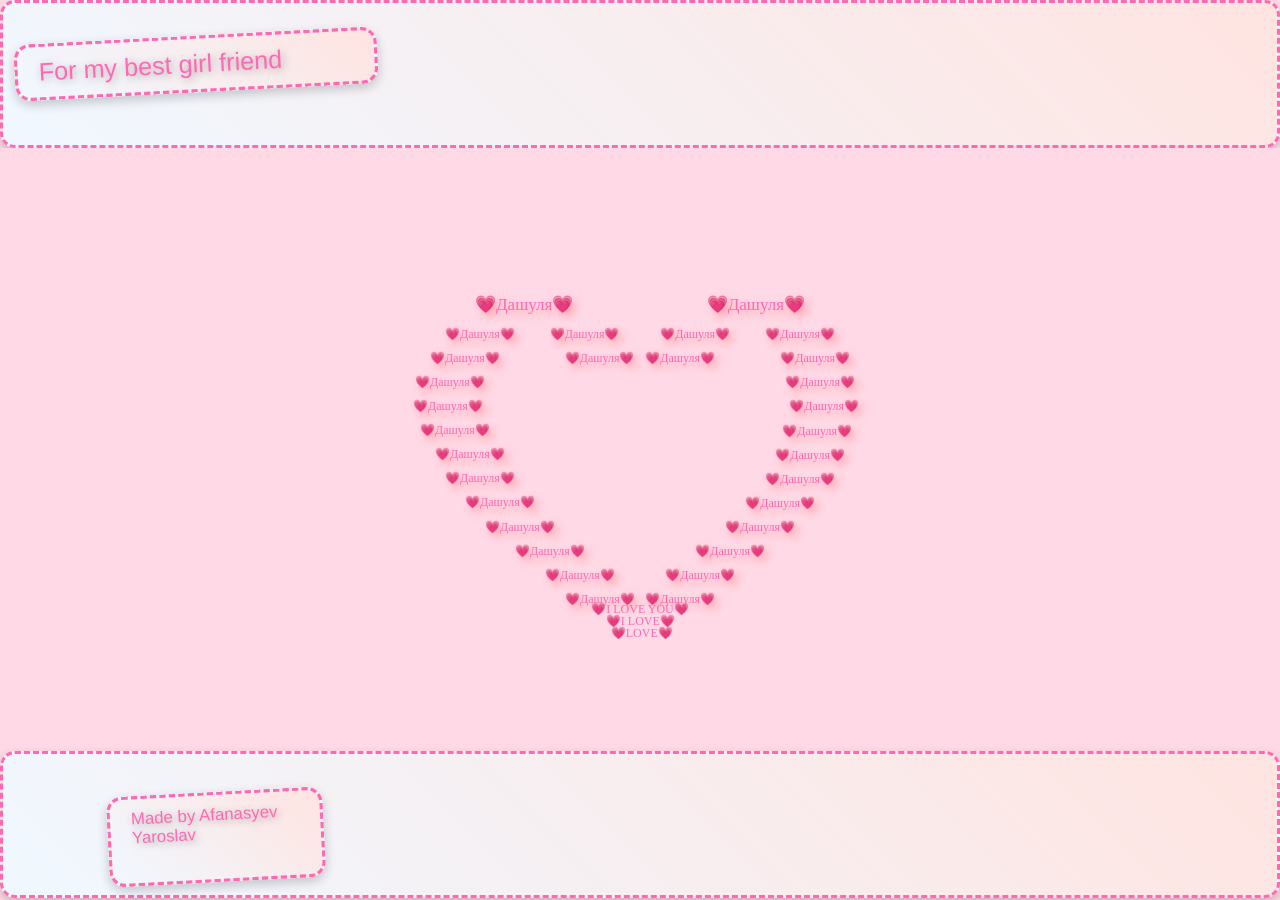
==== index.html @ 137cdc4a "Add files via upload" ====
<!DOCTYPE html>
<html lang="en">

<head>
    <meta charset="UTF-8">
    <meta name="viewport" content="width=device-width, initial-scale=1.0">
    <title>💗Дашуля💗</title>
    <link rel="stylesheet" href="style.css">
</head>

<body>
    <header>
        <p class="text_header">For my best girl friend</p>
    </header>
    <main>
        <div class="container_main">
            <div class="container">
                <div class="con one">
                    <p class="text">💗Дашуля💗</p>
                </div>
                <div class="con two">
                    <p class="text two1">💗Дашуля💗</p>
                    <p class="text two2">💗Дашуля💗</p>
                </div>
                <div class="con three">
                    <p class="text three1">💗Дашуля💗</p>
                    <p class="text three2">💗Дашуля💗</p>
                </div>
                <div class="con four">
                    <p class="text">💗Дашуля💗</p>
                </div>
                <div class="con five">
                    <p class="text">💗Дашуля💗</p>
                </div>
                <div class="con six">
                    <p class="text">💗Дашуля💗</p>
                </div>
                <div class="con seven">
                    <p class="text">💗Дашуля💗</p>
                </div>
                <div class="con eight">
                    <p class="text">💗Дашуля💗</p>
                </div>
                <div class="con nine">
                    <p class="text">💗Дашуля💗</p>
                </div>
                <div class="con ten">
                    <p class="text">💗Дашуля💗</p>
                </div>
                <div class="con eleven">
                    <p class="text">💗Дашуля💗</p>
                </div>
                <div class="con twelve">
                    <p class="text">💗Дашуля💗</p>
                </div>
                <div class="con threeting">
                    <p class="text">💗Дашуля💗</p>
                </div>
            </div>
            <div class="container clon">
                <div class="con one">
                    <p class="text1">💗Дашуля💗</p>
                </div>
                <div class="con two">
                    <p class="text1 two1">💗Дашуля💗</p>
                    <p class="text1 two2">💗Дашуля💗</p>
                </div>
                <div class="con three">
                    <p class="text1 three1">💗Дашуля💗</p>
                    <p class="text1 three2">💗Дашуля💗</p>
                </div>
                <div class="con four">
                    <p class="text1 four">💗Дашуля💗</p>
                </div>
                <div class="con five">
                    <p class="text1 five">💗Дашуля💗</p>
                </div>
                <div class="con six">
                    <p class="text1 five">💗Дашуля💗</p>
                </div>
                <div class="con seven">
                    <p class="text1 7">💗Дашуля💗</p>
                </div>
                <div class="con eight">
                    <p class="text1 8">💗Дашуля💗</p>
                </div>
                <div class="con nine">
                    <p class="text1 9">💗Дашуля💗</p>
                </div>
                <div class="con ten">
                    <p class="text1 10">💗Дашуля💗</p>
                </div>
                <div class="con eleven">
                    <p class="text1 ">💗Дашуля💗</p>
                </div>
                <div class="con twelve">
                    <p class="text1 ">💗Дашуля💗</p>
                </div>
                <div class="con threeting">
                    <p class="text1 ">💗Дашуля💗</p>
                </div>
            </div>
        </div>
        <div class="cont_lov">
            <p class="text_lov1">💗I LOVE YOU💗</p>
            <p class="text_lov2">💗I LOVE💗</p>
            <p class="text_lov3">💗LOVE💗</p>
        </div>
    </main>
    <footer>
        <p class="text_footer">Made by Afanasyev Yaroslav</p>
    </footer>

</body>

</html>
---- style.css ----
body {
     background-color: rgb(255, 217, 230);
     margin: 0;
     padding: 0;
 }

 header {
     height: 13.5vh;
     position: relative;
     font-family: 'Comic Sans MS', cursive, sans-serif;
     /* Забавный шрифт для игривого настроения */
     font-size: 24px;
     /* Размер шрифта */
     color: #ff69b4;
     /* Ярко-розовый цвет текста */
     text-shadow: 2px 2px 8px rgba(0, 0, 0, 0.3);
     /* Тень под текстом для объема */
     background: linear-gradient(45deg, #f0f8ff, #ffe4e1);
     /* Градиентный фон для текста */
     padding: 10px 20px;
     /* Внутренние отступы вокруг текста */
     border-radius: 15px;
     /* Скругление углов блока */
     border: 3px dashed #ff69b4;
     /* Стильная рамка с точками */
     box-shadow: 0 4px 10px rgba(0, 0, 0, 0.2);
     /* Тень вокруг блока для глубины */

     transition: all 0.3s ease;
     /* Плавное изменение стилей при наведении */

 }

 .text_header {
     width: 300px;
     font-family: 'Comic Sans MS', cursive, sans-serif;
     /* Забавный шрифт для игривого настроения */
     font-size: 24px;
     /* Размер шрифта */
     color: #ff69b4;
     /* Ярко-розовый цвет текста */
     text-shadow: 2px 2px 8px rgba(0, 0, 0, 0.3);
     /* Тень под текстом для объема */
     background: linear-gradient(45deg, #f0f8ff, #ffe4e1);
     /* Градиентный фон для текста */
     padding: 10px 20px;
     /* Внутренние отступы вокруг текста */
     border-radius: 15px;
     /* Скругление углов блока */
     border: 3px dashed #ff69b4;
     /* Стильная рамка с точками */
     box-shadow: 0 4px 10px rgba(0, 0, 0, 0.2);
     /* Тень вокруг блока для глубины */
     transform: rotate(-3deg) scale(1.05);
     /* Небольшой наклон и увеличение для динамики */
     transition: all 0.3s ease;
     /* Плавное изменение стилей при наведении */
 }












 main {
     position: relative;
     background-color: rgb(255, 217, 230);
     height: 67vh;
 }

 /*Контейнеры*/
 .container_main {
     display: flex;
     justify-content: center;
     align-items: center;
     height: 70vh;
 }


 .clon {
     transform: scaleX(-1);
     margin-left: -50px;
 }

 .con {
     display: flex;
     line-height: 0.01;
     font-size: 12px;
     text-shadow: 4px 4px 10px rgba(255, 0, 0, 0.3);
     color: #ff69b4;
 }

 .text {
     margin-left: 20px;
 }

 .text1 {
     transform: scaleX(-1);
     margin-left: 20px;
 }

 .container {
     height: 500px;
     width: 300px;
     margin-top: 150px;
 }

 .cont_lov {

     position: fixed;
     font-size: 12px;
     line-height: 0.01;
     top: 69vh;
     left: 50%;
     transform: translate(-50%, -50%);
     color: #ff69b4;
 }

 .text_lov2 {
     margin-left: 15%;
 }

 .text_lov3 {
     margin-left: 20%;
 }




 /*Основные элементы*/
 .one {
     margin-left: 90px;
     font-size: 17px;
 }

 .two {
     gap: 15px;
     margin-left: 60px;
 }

 .three {
     gap: 45px;
     margin-left: 45px;
 }

 .four {
     margin-left: 30px;
 }

 .five {
     margin-left: 28px;
 }

 .six {
     margin-left: 35px;
 }

 .seven {
     margin-left: 50px;
 }

 .eight {
     margin-left: 60px;
 }

 .nine {
     margin-left: 80px;
 }

 .ten {
     margin-left: 100px;
 }

 .eleven {
     margin-left: 130px;
 }

 .twelve {
     margin-left: 160px;
 }

 .threeting {
     margin-left: 180px;
 }









 footer {
     position: relative;
     height: 13.5vh;
     font-family: 'Comic Sans MS', cursive, sans-serif;
     /* Забавный шрифт для игривого настроения */
     font-size: 24px;
     /* Размер шрифта */
     color: #ff69b4;
     /* Ярко-розовый цвет текста */
     text-shadow: 2px 2px 8px rgba(0, 0, 0, 0.3);
     /* Тень под текстом для объема */
     background: linear-gradient(45deg, #f0f8ff, #ffe4e1);
     /* Градиентный фон для текста */
     padding: 10px 20px;
     /* Внутренние отступы вокруг текста */
     border-radius: 15px;
     /* Скругление углов блока */
     border: 3px dashed #ff69b4;
     /* Стильная рамка с точками */
     box-shadow: 0 4px 10px rgba(0, 0, 0, 0.2);
     /* Тень вокруг блока для глубины */
     transition: all 0.3s ease;
     /* Плавное изменение стилей при наведении */
 }

 .text_footer {
     margin-left: 78%;
     font-family: 'Comic Sans MS', cursive, sans-serif;
     /* Забавный шрифт для игривого настроения */
     font-size: 24px;
     /* Размер шрифта */
     color: #ff69b4;
     /* Ярко-розовый цвет текста */
     text-shadow: 2px 2px 8px rgba(0, 0, 0, 0.3);
     /* Тень под текстом для объема */
     background: linear-gradient(45deg, #f0f8ff, #ffe4e1);
     /* Градиентный фон для текста */
     padding: 10px 20px;
     /* Внутренние отступы вокруг текста */
     border-radius: 15px;
     /* Скругление углов блока */
     border: 3px dashed #ff69b4;
     /* Стильная рамка с точками */
     box-shadow: 0 4px 10px rgba(0, 0, 0, 0.2);
     /* Тень вокруг блока для глубины */
     transform: rotate(-3deg) scale(1.05);
     /* Небольшой наклон и увеличение для динамики */
     transition: all 0.3s ease;
     /* Плавное изменение стилей при наведении */
     width: 250px;
     height: 60px;
 }



 @media(max-width: 550px) {

     .container_main {
         transform: scale(0.7);
     }

     .clon {
         margin-left: 10px;
     }

     .cont_lov {
         font-size: 8px;
         top: 63.5vh;
     }

     .text_header {
         width: 200px;
     }

     .clon {
         left: 0;
     }

     .text {
         margin-left: 1px;
     }

     .text1 {
         margin-left: 1px;
     }




     .one {
         margin-left: 60px;
     }

     .two {
         gap: 1px;
         margin-left: 30px;
     }

     .three {
         gap: 16px;
         margin-left: 20px;
     }

     .four {
         margin-left: 10px;
     }

     .five {
         margin-left: 8px;
     }

     .six {
         margin-left: 11px;
     }

     .seven {
         margin-left: 20px;
     }

     .eight {
         margin-left: 40px;
     }

     .nine {
         margin-left: 50px;
     }

     .ten {
         margin-left: 70px;
     }

     .eleven {
         margin-left: 90px;
     }

     .twelve {
         margin-left: 110px;
     }

     .threeting {
         font-size: 10px;
         margin-left: 130px;
     }
 }













 @media(max-width: 1600px) {
     .text_footer {
         font-size: 16px;
         margin-left: 90px;
         margin-top: 30px;
         width: 160px;
     }
 }
@media(max-width: 405px){
    .threeting{
        margin-left: 125px;
    }
}
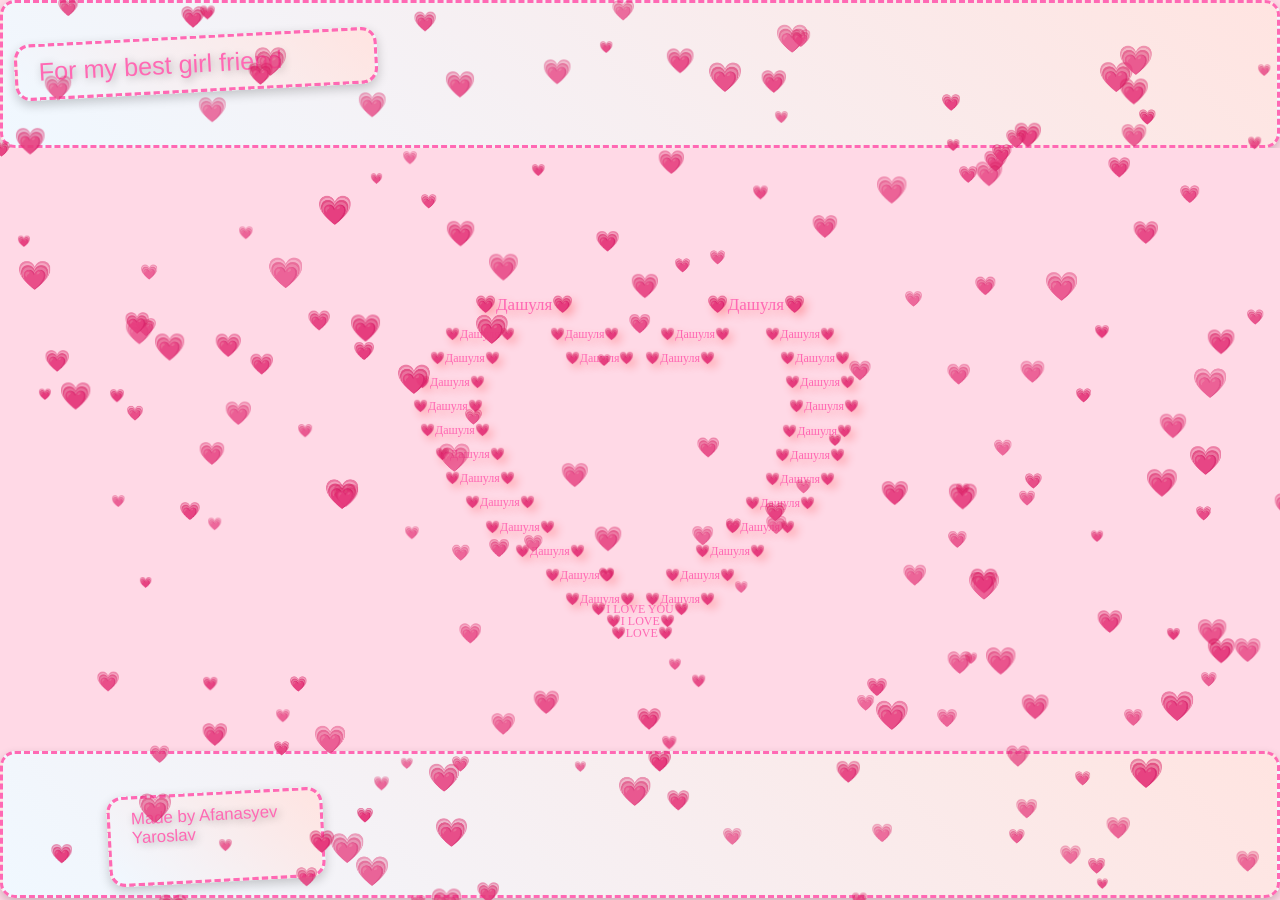
==== commit 03fc70b1: "Add files via upload" ====
--- a/index.html
+++ b/index.html
@@ -110,7 +110,7 @@
     <footer>
         <p class="text_footer">Made by Afanasyev Yaroslav</p>
     </footer>
-
+<script src="script.js"></script>
 </body>
 
 </html>
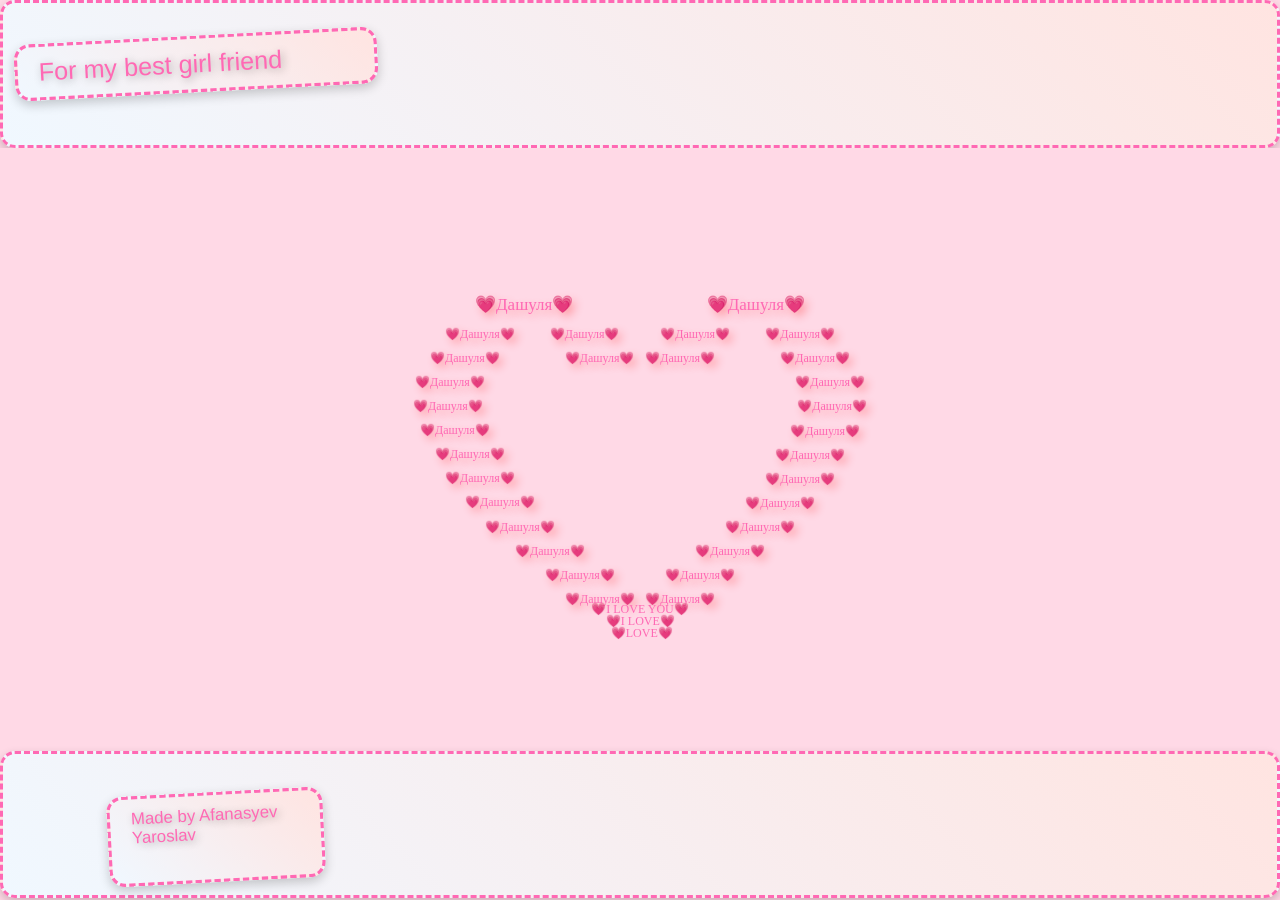
==== commit d65be862: "Add files via upload" ====
--- a/index.html
+++ b/index.html
@@ -70,25 +70,25 @@
                     <p class="text1 three2">💗Дашуля💗</p>
                 </div>
                 <div class="con four">
-                    <p class="text1 four">💗Дашуля💗</p>
+                    <p class="text1 ">💗Дашуля💗</p>
                 </div>
                 <div class="con five">
-                    <p class="text1 five">💗Дашуля💗</p>
+                    <p class="text1 ">💗Дашуля💗</p>
                 </div>
                 <div class="con six">
-                    <p class="text1 five">💗Дашуля💗</p>
+                    <p class="text1 ">💗Дашуля💗</p>
                 </div>
                 <div class="con seven">
-                    <p class="text1 7">💗Дашуля💗</p>
+                    <p class="text1 ">💗Дашуля💗</p>
                 </div>
                 <div class="con eight">
-                    <p class="text1 8">💗Дашуля💗</p>
+                    <p class="text1 ">💗Дашуля💗</p>
                 </div>
                 <div class="con nine">
-                    <p class="text1 9">💗Дашуля💗</p>
+                    <p class="text1">💗Дашуля💗</p>
                 </div>
                 <div class="con ten">
-                    <p class="text1 10">💗Дашуля💗</p>
+                    <p class="text1">💗Дашуля💗</p>
                 </div>
                 <div class="con eleven">
                     <p class="text1 ">💗Дашуля💗</p>
@@ -110,7 +110,7 @@
     <footer>
         <p class="text_footer">Made by Afanasyev Yaroslav</p>
     </footer>
-<script src="script.js"></script>
+
 </body>
 
 </html>
--- a/style.css
+++ b/style.css
@@ -259,7 +259,7 @@
      }
 
      .clon {
-         margin-left: 10px;
+         margin-left: 0px;
      }
 
      .cont_lov {
@@ -269,8 +269,11 @@
 
      .text_header {
          width: 200px;
-     }
-
+         margin-bottom: 40px;
+     }
+     .text_header{
+        margin-bottom: 20px;
+     }
      .clon {
          left: 0;
      }
@@ -364,6 +367,32 @@
  }
 @media(max-width: 405px){
     .threeting{
-        margin-left: 125px;
-    }
+        margin-left: 115px;
+    }
+    .twelve{
+        margin-left: 105px;
+    }
+    .three{
+        margin-left: 15px;
+    }
+}
+
+
+@media(max-height:844px){
+    main{
+        height: 66vh;
+    }
+    .cont_lov{
+        top: 69vh;
+    }
+    .text_footer{
+        margin-top: -5px;
+    }
+    .text_header{
+        margin-top: -5px;
+    }
+    .clon{
+        margin-left: -40px;
+    }
+
 }
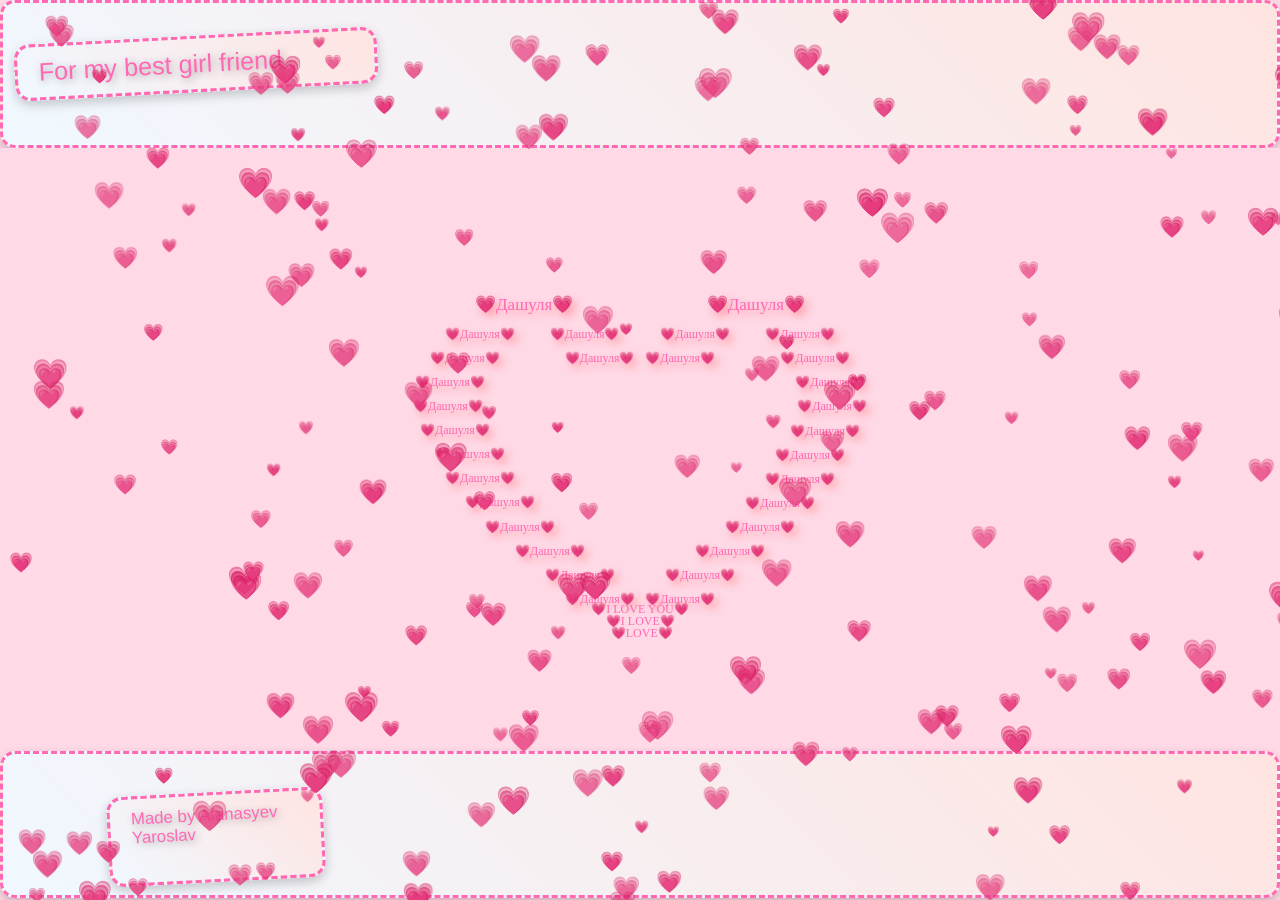
==== commit 2f4d5879: "index.html" ====
--- a/index.html
+++ b/index.html
@@ -110,7 +110,7 @@
     <footer>
         <p class="text_footer">Made by Afanasyev Yaroslav</p>
     </footer>
-
+    <script src="script.js"></script>
 </body>
 
-</html>+</html>
--- a/style.css
+++ b/style.css
@@ -383,7 +383,7 @@
         height: 66vh;
     }
     .cont_lov{
-        top: 69vh;
+        top: 70vh;
     }
     .text_footer{
         margin-top: -5px;
@@ -395,4 +395,4 @@
         margin-left: -40px;
     }
 
-}+}
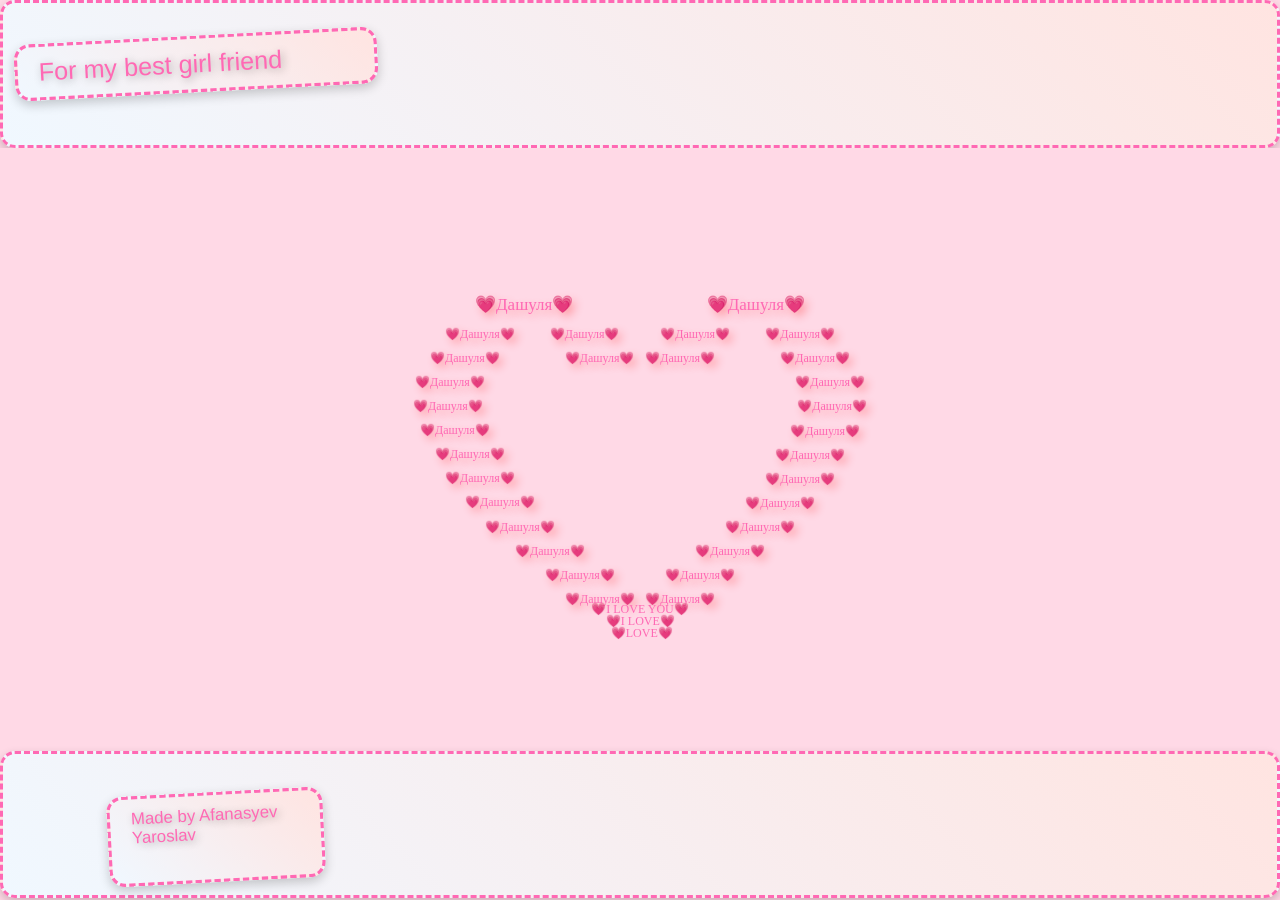
==== commit 2ccedd3b: "Update index.html" ====
--- a/index.html
+++ b/index.html
@@ -110,7 +110,7 @@
     <footer>
         <p class="text_footer">Made by Afanasyev Yaroslav</p>
     </footer>
-    <script src="script.js"></script>
+  
 </body>
 
 </html>
--- a/style.css
+++ b/style.css
@@ -375,6 +375,7 @@
     .three{
         margin-left: 15px;
     }
+    
 }
 
 
@@ -382,9 +383,7 @@
     main{
         height: 66vh;
     }
-    .cont_lov{
-        top: 70vh;
-    }
+    
     .text_footer{
         margin-top: -5px;
     }
@@ -394,5 +393,9 @@
     .clon{
         margin-left: -40px;
     }
+    .cont_lov{
+        top: 65vh;
+        margin-top: 60px;
+    }
 
 }
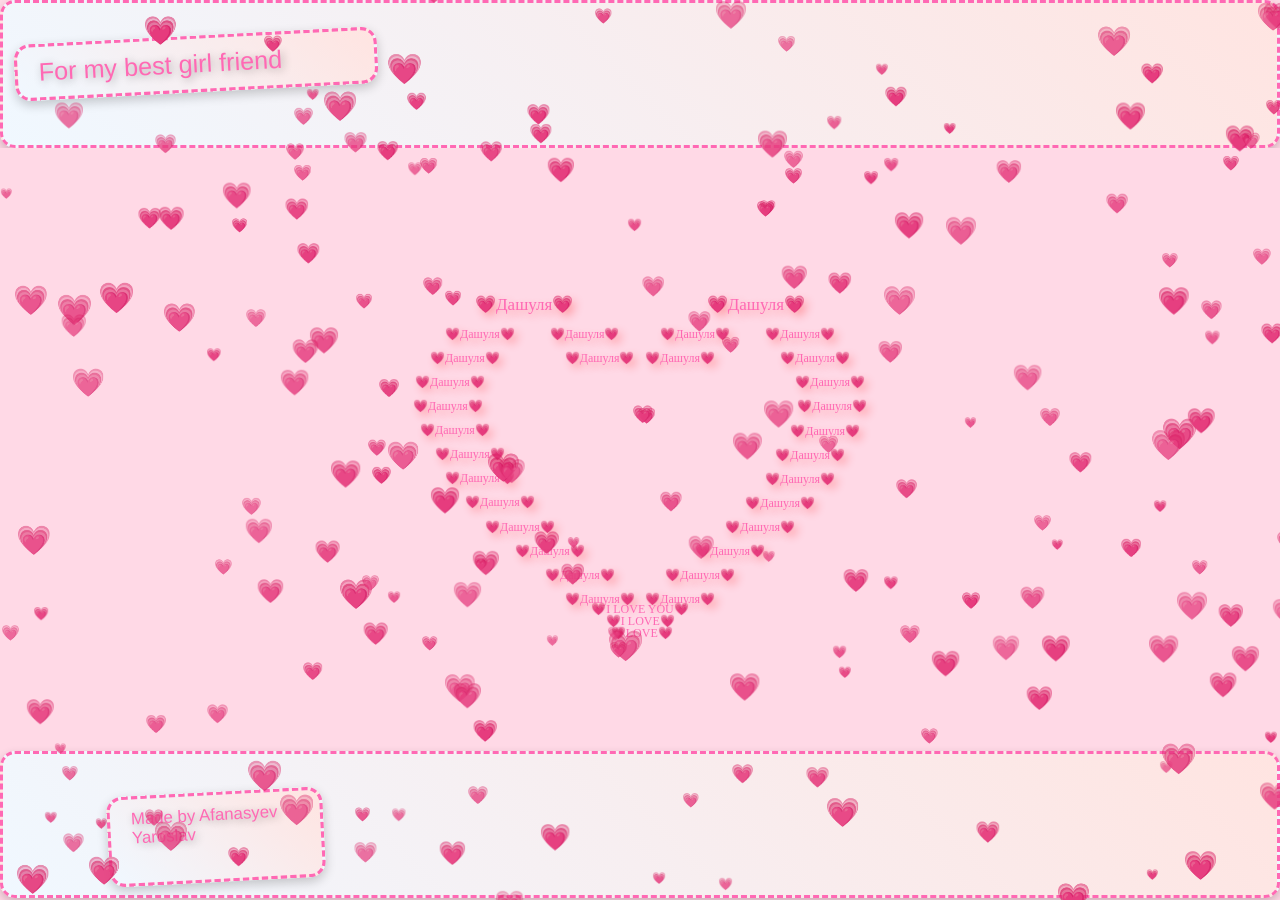
==== commit ad9bf696: "index.html" ====
--- a/index.html
+++ b/index.html
@@ -110,7 +110,7 @@
     <footer>
         <p class="text_footer">Made by Afanasyev Yaroslav</p>
     </footer>
-  
+  <script src="script.js"></script>
 </body>
 
 </html>
--- a/style.css
+++ b/style.css
@@ -391,11 +391,11 @@
         margin-top: -5px;
     }
     .clon{
-        margin-left: -40px;
+        margin-left: -80px;
     }
     .cont_lov{
         top: 65vh;
-        margin-top: 60px;
+       
     }
 
 }
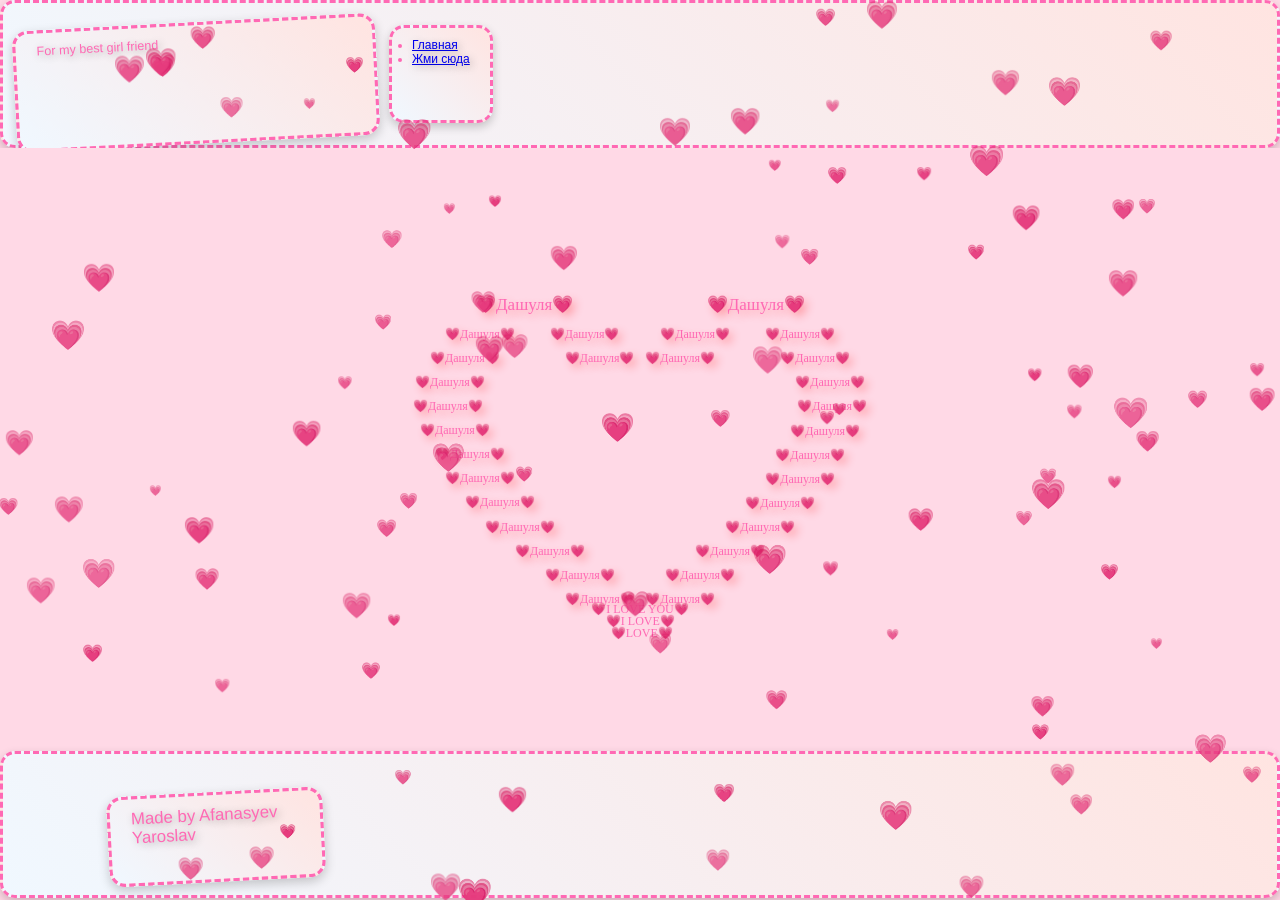
==== commit 103da427: "Add files via upload" ====
--- a/index.html
+++ b/index.html
@@ -10,7 +10,13 @@
 
 <body>
     <header>
-        <p class="text_header">For my best girl friend</p>
+        <div class="container_header">
+            <p class="text_header">For my best girl friend</p>
+            <ul class="header_list">
+                <li class="header_utem"><a href="index.html">Главная</a></li>
+                <li class="header_utem"><a href="index2.html">Жми сюда</a></li>
+            </ul>
+        </div>
     </header>
     <main>
         <div class="container_main">
@@ -110,7 +116,7 @@
     <footer>
         <p class="text_footer">Made by Afanasyev Yaroslav</p>
     </footer>
-  <script src="script.js"></script>
+    <script src="script.js"></script>
 </body>
 
-</html>
+</html>
--- a/style.css
+++ b/style.css
@@ -30,12 +30,39 @@
      /* Плавное изменение стилей при наведении */
 
  }
-
+.container_header{
+    display: flex;
+}
+.header_list{
+    height: 8vh;
+    margin-left: 20px;
+     font-family: 'Comic Sans MS', cursive, sans-serif;
+     /* Забавный шрифт для игривого настроения */
+     font-size: 12px;
+     /* Размер шрифта */
+     color: #ff69b4;
+     /* Ярко-розовый цвет текста */
+     text-shadow: 2px 2px 8px rgba(0, 0, 0, 0.3);
+     /* Тень под текстом для объема */
+     background: linear-gradient(45deg, #f0f8ff, #ffe4e1);
+     /* Градиентный фон для текста */
+     padding: 10px 20px;
+     /* Внутренние отступы вокруг текста */
+     border-radius: 15px;
+     /* Скругление углов блока */
+     border: 3px dashed #ff69b4;
+     /* Стильная рамка с точками */
+     box-shadow: 0 4px 10px rgba(0, 0, 0, 0.2);
+     /* Тень вокруг блока для глубины */
+     transition: all 0.3s ease;
+     /* Плавное изменение стилей при наведении */
+}
  .text_header {
+    height: 10vh;
      width: 300px;
      font-family: 'Comic Sans MS', cursive, sans-serif;
      /* Забавный шрифт для игривого настроения */
-     font-size: 24px;
+     font-size: 12px;
      /* Размер шрифта */
      color: #ff69b4;
      /* Ярко-розовый цвет текста */
@@ -255,7 +282,7 @@
  @media(max-width: 550px) {
 
      .container_main {
-         transform: scale(0.7);
+         transform: scale(0.8);
      }
 
      .clon {
@@ -390,11 +417,9 @@
     .text_header{
         margin-top: -5px;
     }
-    .clon{
-        margin-left: -80px;
-    }
+  
     .cont_lov{
-        top: 65vh;
+        top: 71vh;
        
     }
 
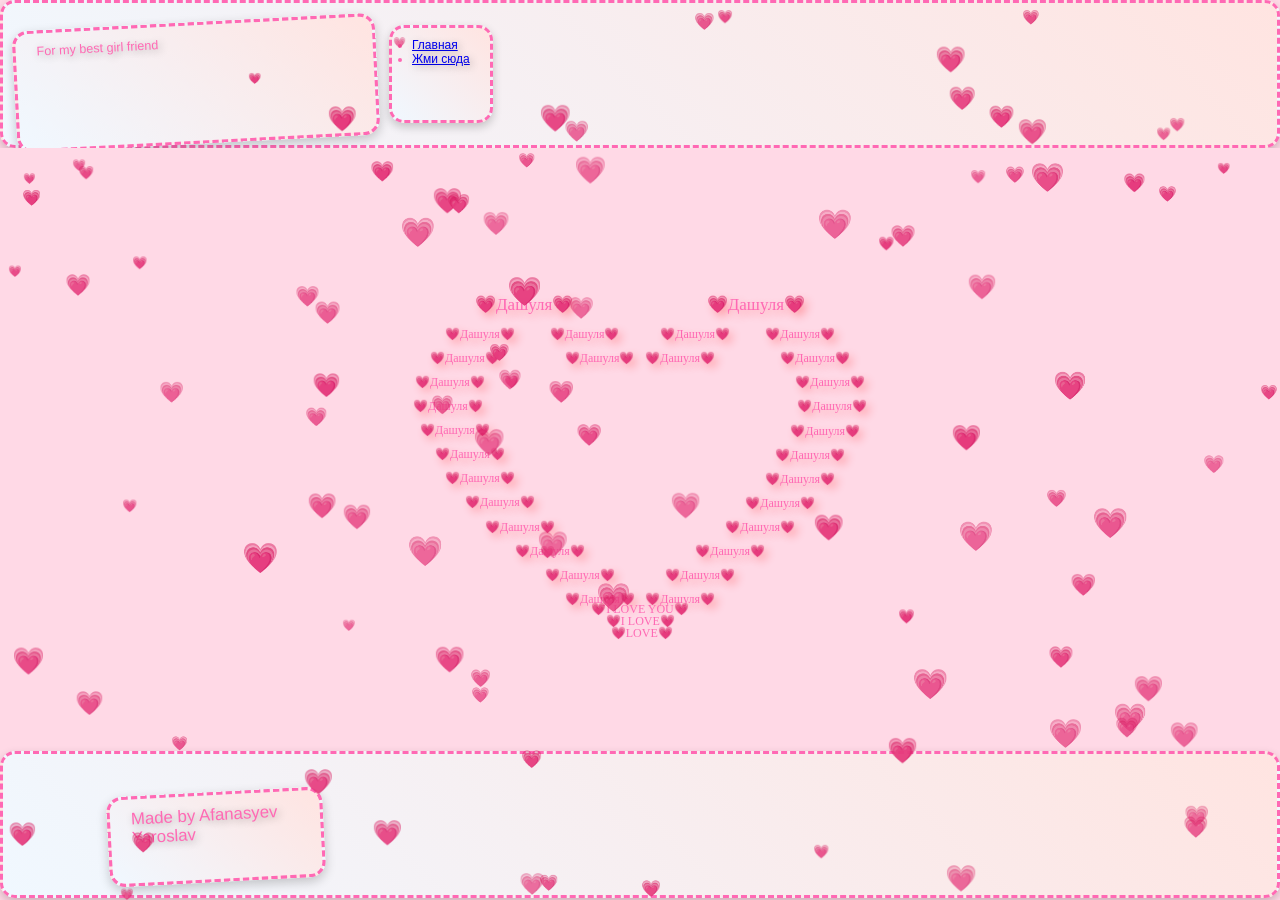
==== commit c7d5ba94: "Add files via upload" ====
--- a/index.html
+++ b/index.html
@@ -117,6 +117,7 @@
         <p class="text_footer">Made by Afanasyev Yaroslav</p>
     </footer>
     <script src="script.js"></script>
+    
 </body>
 
 </html>
--- a/style.css
+++ b/style.css
@@ -285,9 +285,6 @@
          transform: scale(0.8);
      }
 
-     .clon {
-         margin-left: 0px;
-     }
 
      .cont_lov {
          font-size: 8px;
@@ -301,16 +298,13 @@
      .text_header{
         margin-bottom: 20px;
      }
-     .clon {
-         left: 0;
-     }
-
+     
      .text {
-         margin-left: 1px;
+         margin-left: 3px;
      }
 
      .text1 {
-         margin-left: 1px;
+         margin-left: 3px;
      }
 
 
